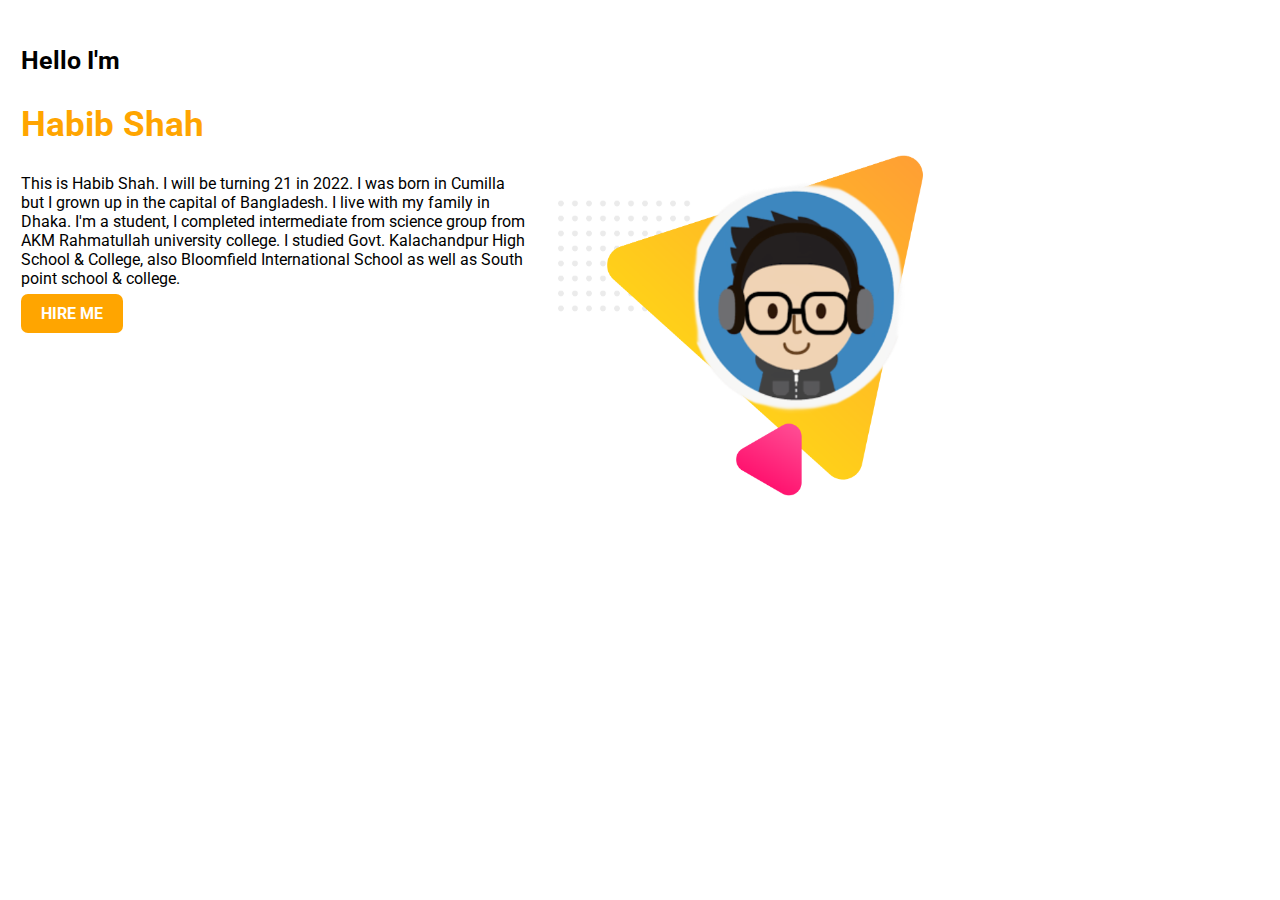
==== index2.html @ 846a6824 "My second website" ====
<!DOCTYPE html>
<html lang="en">
<head>
    <meta charset="UTF-8">
    <meta http-equiv="X-UA-Compatible" content="IE=edge">
    <meta name="viewport" content="width=device-width, initial-scale=1.0">
    <title>Second website</title>
    <link rel="stylesheet" href="https://fonts.googleapis.com/css2?family=Poppins:wght@200&family=Roboto:wght@300&display=swap">
    <link rel="stylesheet" href="style2.css">
</head>
<body>
    <section class="top-banner">
        <div class="half-width">
            <h3>Hello I'm</h3>
            <h2><span class="orange-highlight"> Habib Shah</span></h2>
            <p>This is Habib Shah. I will be turning 21 in 2022. I was born in Cumilla but I grown up in the capital of Bangladesh. I live with my family in Dhaka. I'm a student, I completed intermediate from science group from AKM Rahmatullah university college. I studied Govt. Kalachandpur High School & College, also Bloomfield International School as well as South point school & college.</p>
            <a class="link-button" target="_blank" href="https://www.linkedin.com/in/habib-shah-654a04221/">HIRE ME</a>

        </div>
        <div class="half-width">
            <img src="images2/profile.png" alt="First profile">

        </div>
    </section>
    
</body>
</html>
---- style2.css ----
body{
    font-family: 'Roboto', sans-serif;
    margin: 20;
}
h3{
    font-size: 25px;
}
h2{
    font-size: 35px;
}
.orange-highlight{
    color: orange;
}
.half-width{
    width: 40%;
    float: left;
    margin: 8px;
    padding: 5px;
}
.half-width img{
    width: 100%;
    padding: 5px;
    
}
.link-button{
    text-decoration: none;
    color: white;
    font-weight: 700;
    background-color: orange;
    background-image: linear-gradient("45deg, salmon, tomato");
    padding: 10px 20px;
    border-radius: 7px;
}
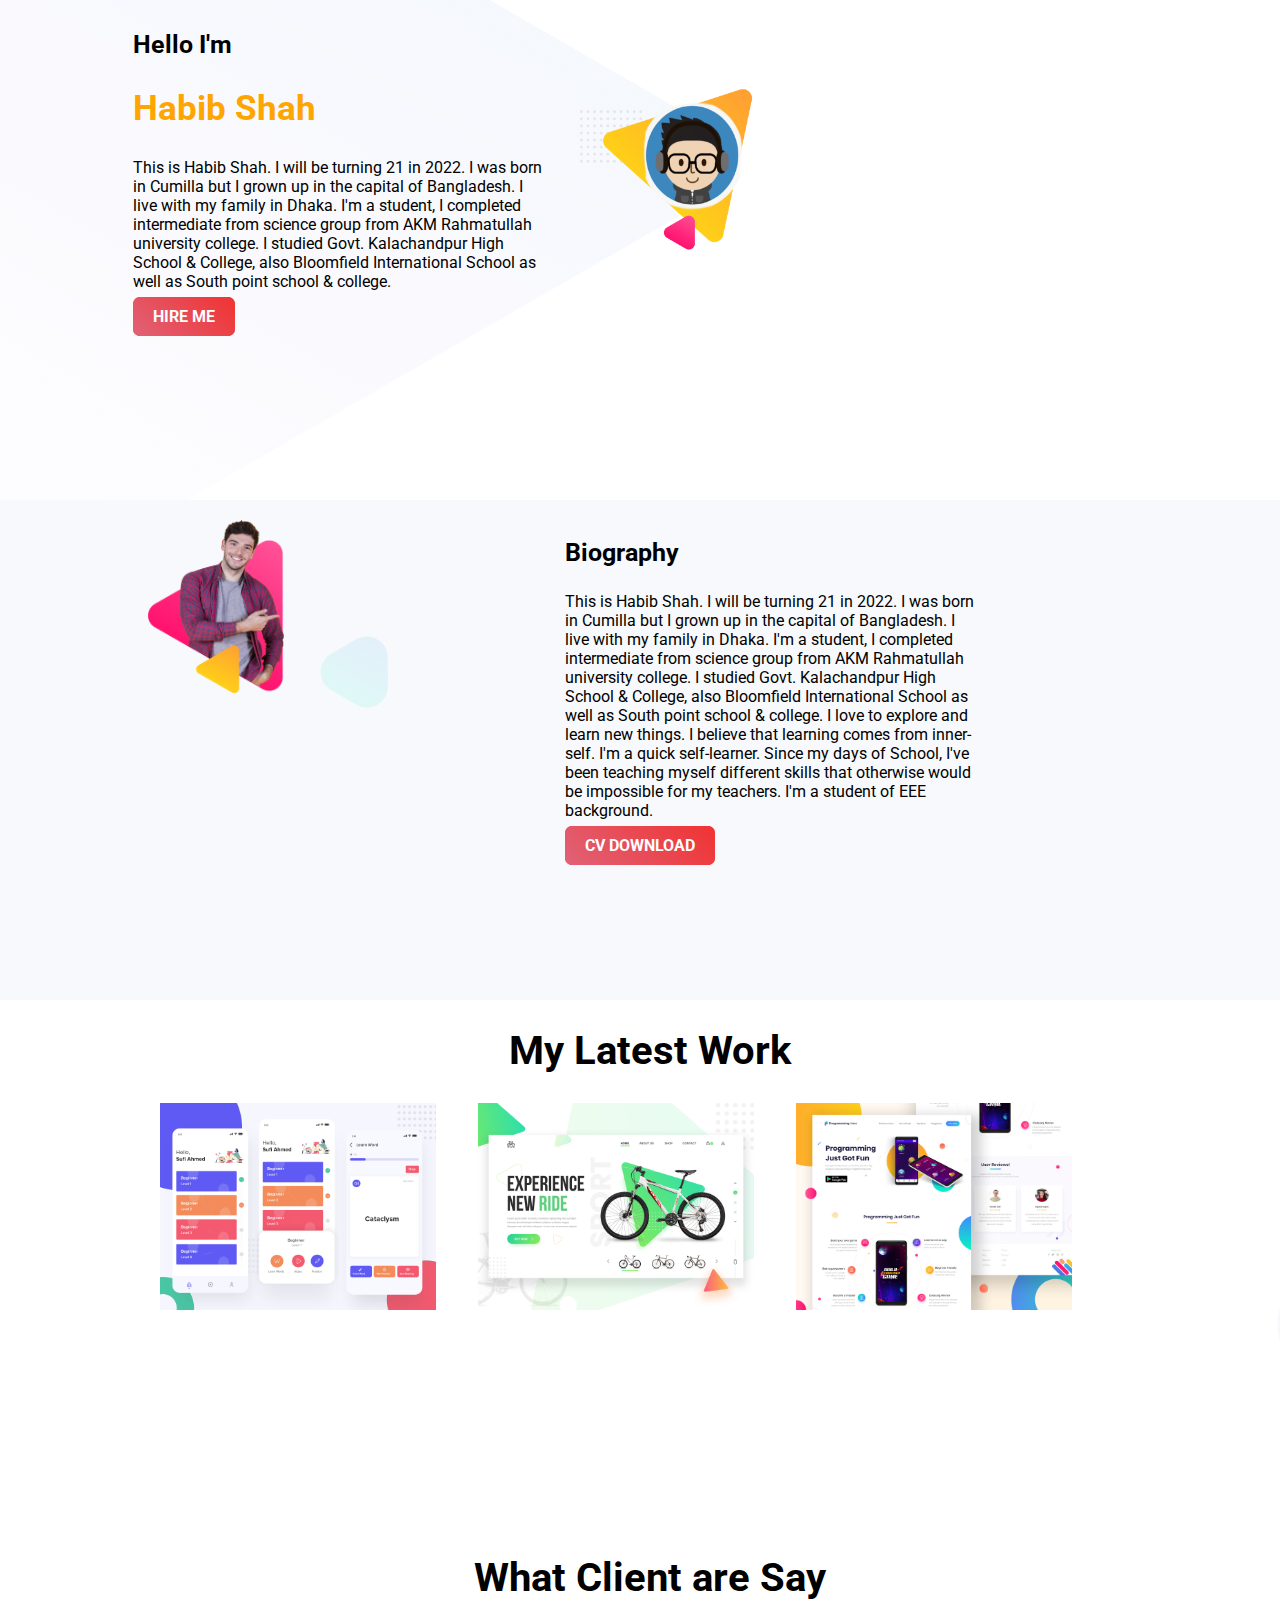
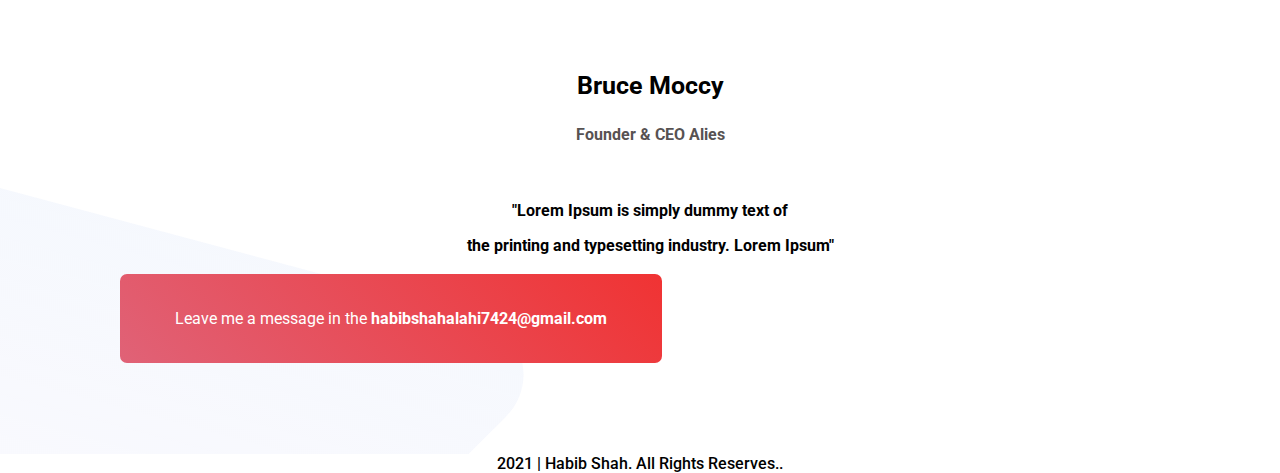
==== commit fd1a6f63: "Parsonal Website" ====
--- a/index2.html
+++ b/index2.html
@@ -17,11 +17,43 @@
             <a class="link-button" target="_blank" href="https://www.linkedin.com/in/habib-shah-654a04221/">HIRE ME</a>
 
         </div>
-        <div class="half-width">
+        <div id="half-width">
             <img src="images2/profile.png" alt="First profile">
 
         </div>
     </section>
+    <section class="biography-area">  
+        <div class="half-width">
+            <img src="images2/peter_dream.png" alt="Bio pic">
+        </div>
+        <div id="half-width">
+             <h3>Biography</h3>
+             <p>This is Habib Shah. I will be turning 21 in 2022. I was born in Cumilla but I grown up in the capital of Bangladesh. I live with my family in Dhaka. I'm a student, I completed intermediate from science group from AKM Rahmatullah university college. I studied Govt. Kalachandpur High School & College, also Bloomfield International School as well as South point school & college. I love to explore and learn new things. I believe that learning comes from inner-self. I'm a quick self-learner. Since my days of School, I've been teaching myself different skills that otherwise would be impossible for my teachers. I'm a student of EEE background.</p>
+             <a class="link-button" target="_blank" href="https://www.linkedin.com/in/habib-shah-654a04221/">CV DOWNLOAD</a>
+        </div>
+
+    </section>
+    <section class="latest-work">
+        <h1>My Latest Work</h1>
+        <div class="glass">
+            <img src="images2/work-1.png" alt="One" width="100%;">
+        </div>
+        <div class="glass">
+             <img src="images2/work-2.jpg" alt="Two" width="100%;">
+        </div>
+        <div class="glass">     
+             <img src="images2/work-3.jpg" alt="Three" width="100%;">
+        </div>
+    </section>
+     <section class="last">
+        <h1>What Client are Say</h1><br>
+        <h3 id="row">Bruce Moccy</h3>
+        <h4>Founder & CEO Alies</h4><br>
+        <p id="tire"><strong>"Lorem Ipsum is simply dummy text of</strong></p><p id="tire"><strong>the printing and typesetting industry. Lorem Ipsum"</strong></p><br><br>
+        <a id="link-button" target="_blank" href="https://mail.google.com/mail/u/0/#inbox">Leave me a message in the <strong>habibshahalahi7424@gmail.com</strong></a>
+     </section>
+     <footer>2021 | Habib Shah. All Rights Reserves..</footer>
+    
     
 </body>
 </html>--- a/style2.css
+++ b/style2.css
@@ -1,12 +1,33 @@
 body{
     font-family: 'Roboto', sans-serif;
-    margin: 20;
+    margin: 0;
+}
+*{
+    box-sizing: border-box;
+}
+h1{
+    font-size: 40px;
+    text-align: center;
 }
 h3{
     font-size: 25px;
 }
+h4{
+    color: rgb(87, 82, 82);
+    text-align: center;
+}
+#row{
+    text-align: center;
+}
 h2{
     font-size: 35px;
+}
+#tire{
+    text-align: center;
+}
+.top-banner{
+    background-image: url("images2/header-bg.png");
+    background-repeat: no-repeat;
 }
 .orange-highlight{
     color: orange;
@@ -14,20 +35,67 @@
 .half-width{
     width: 40%;
     float: left;
+    margin-left: 8px;
+    padding: 5px;
+}
+#half-width{
+    width: 40%;
+    float: left;
     margin: 8px;
     padding: 5px;
 }
 .half-width img{
-    width: 100%;
+    width: 40%;
+    float: left;
+    padding: 15px;
+}
+section{
+    height: 500px;
+    padding-bottom: 150px;
+    padding-left: 120px;
+    padding-right: 100px;
+}
+#half-width img{
+    width: 60%;
     padding: 5px;
-    
+    margin: 10px;
 }
 .link-button{
     text-decoration: none;
     color: white;
     font-weight: 700;
-    background-color: orange;
-    background-image: linear-gradient("45deg, salmon, tomato");
+    background-color: rgb(235, 57, 57);
+    background-image: linear-gradient(45deg, rgb(224, 98, 119), rgb(240, 51, 51));
     padding: 10px 20px;
     border-radius: 7px;
-}+}
+#link-button{
+    text-decoration: none;
+    color: white;
+    background-image: linear-gradient(45deg, rgb(224, 98, 119), rgb(240, 51, 51));
+    padding: 35px 55px;
+    border-radius: 7px;
+    text-align: center;
+}
+.biography-area{
+    background-image: url("images2/biography-bg.png");
+    background-repeat: no-repeat;
+}
+.latest-work{
+    background-image: url("images2/latest-work-bg.png");
+    background-repeat: no-repeat;
+}
+.last{
+    background-image: url("images2/footer-bg.png");
+    background-repeat: no-repeat;
+}
+.glass{
+    width: 30%;
+    float: left;
+    padding: 2px;
+    padding-left: 40px;
+}
+footer{
+    text-align: center;
+    font-weight: 500;
+}
